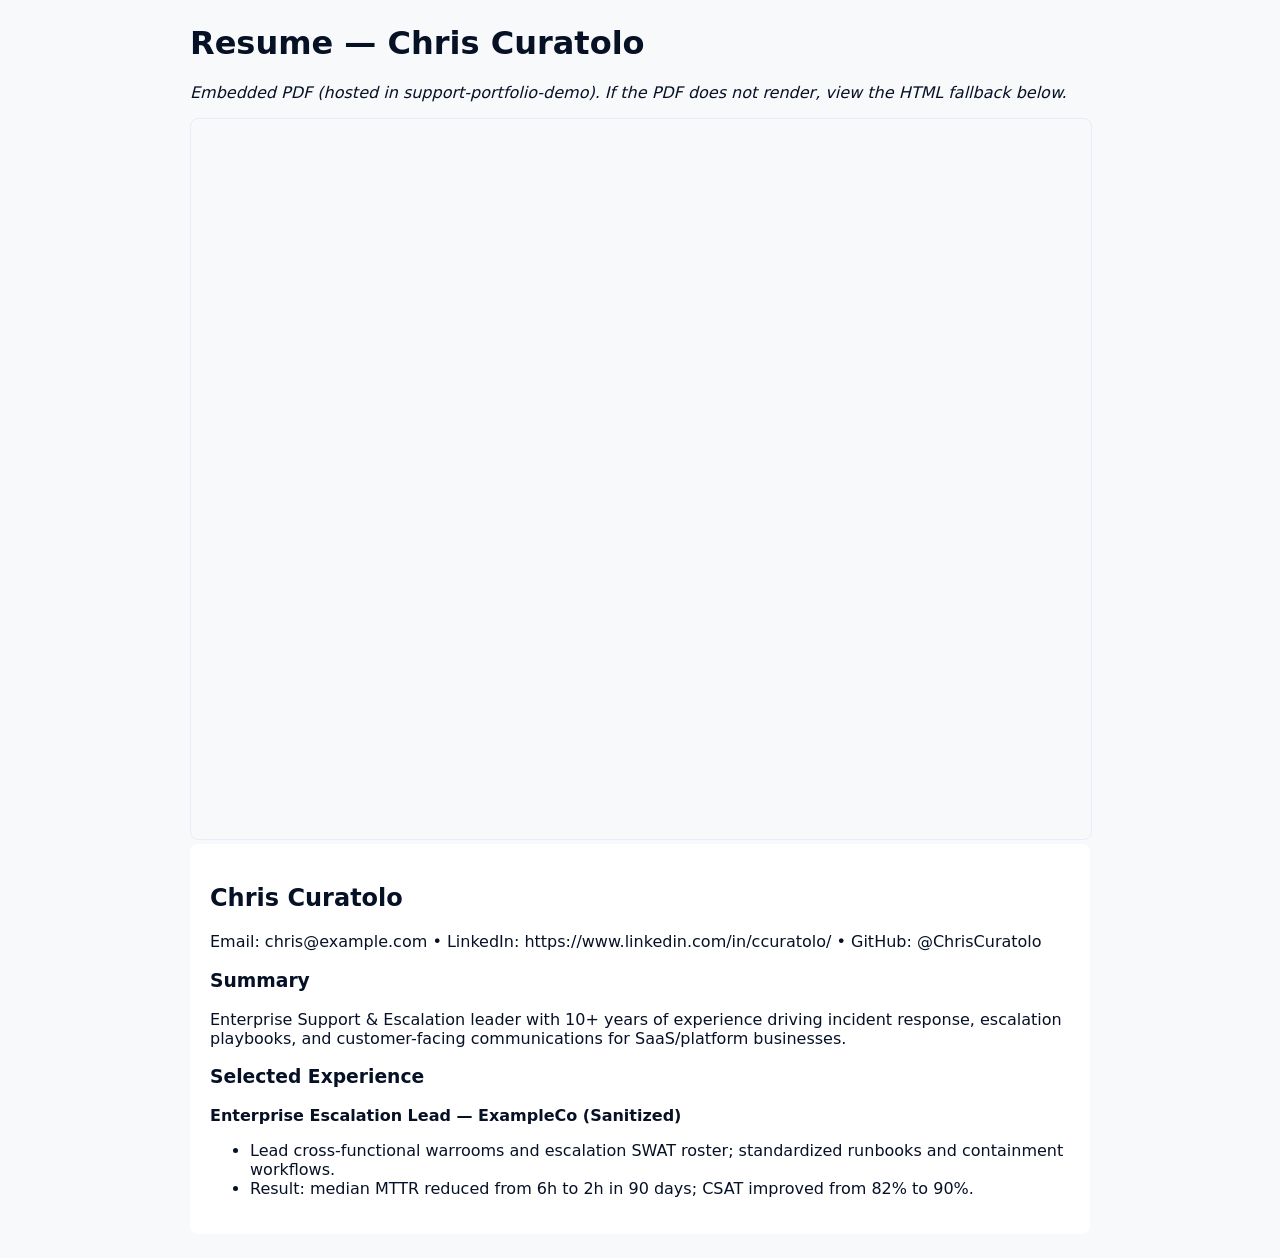
==== resume.html @ fec5a5b6 "Add embedded resume.html and update index.html in dev-manager-portfolio to link to resume.html" ====
<!doctype html>
<html lang="en">
<head>
  <meta charset="utf-8" />
  <meta name="viewport" content="width=device-width,initial-scale=1" />
  <title>Resume — Chris Curatolo</title>
  <link rel="stylesheet" href="styles.css" />
  <style>
    .resume-frame{width:100%;height:80vh;border:1px solid #e6eef8;border-radius:8px}
    .resume-fallback{background:#fff;padding:20px;border-radius:8px}
  </style>
</head>
<body>
  <main style="max-width:900px;margin:24px auto;padding:0 16px">
    <h1>Resume — Chris Curatolo</h1>
    <p><em>Embedded PDF (hosted in support-portfolio-demo). If the PDF does not render, view the HTML fallback below.</em></p>

    <iframe class="resume-frame" src="https://raw.githubusercontent.com/ChrisCuratolo/support-portfolio-demo/main/Profile%20(1).pdf" title="Resume PDF" aria-label="Resume PDF embed"></iframe>

    <section class="resume-fallback">
      <h2>Chris Curatolo</h2>
      <p>Email: chris@example.com • LinkedIn: https://www.linkedin.com/in/ccuratolo/ • GitHub: @ChrisCuratolo</p>
      <h3>Summary</h3>
      <p>Enterprise Support & Escalation leader with 10+ years of experience driving incident response, escalation playbooks, and customer-facing communications for SaaS/platform businesses.</p>
      <h3>Selected Experience</h3>
      <p><strong>Enterprise Escalation Lead — ExampleCo (Sanitized)</strong></p>
      <ul>
        <li>Lead cross-functional warrooms and escalation SWAT roster; standardized runbooks and containment workflows.</li>
        <li>Result: median MTTR reduced from 6h to 2h in 90 days; CSAT improved from 82% to 90%.</li>
      </ul>
    </section>
  </main>
</body>
</html>
---- styles.css ----
/* Accessibility and polish updates (matches other repos) */
:root{--bg:#f7f9fb;--accent:#0f4f7a;--muted:#495057}
body{font-family:Inter,system-ui,Segoe UI,Arial,Helvetica,sans-serif;background:var(--bg);color:#071126;margin:0;padding:0}
.skip-link{position:absolute;left:-999px;top:auto;width:1px;height:1px;overflow:hidden}
.skip-link:focus{left:8px;top:8px;width:auto;height:auto;padding:8px;background:#fff;border:1px solid #ddd}
.site-header{background:white;padding:24px;border-bottom:1px solid #e6eef8}
.tagline{color:var(--muted)}
nav a{margin-right:12px;color:var(--accent);text-decoration:none}
nav a:focus{outline:3px solid #cfe9ff;border-radius:4px}
.cards{display:flex;gap:16px;flex-wrap:wrap}
.card{background:white;padding:16px;border-radius:8px;box-shadow:0 1px 4px rgba(12,15,20,0.04);flex:1;min-width:220px}
.ai-panel{background:#fff;padding:12px;border-radius:8px;margin-top:12px}
textarea{width:100%;box-sizing:border-box;padding:10px;border:1px solid #dce6f2;border-radius:6px}
#aiOutput,#aiOutputA,#aiOutputB{background:#eef7ff;padding:12px;border-radius:6px;min-height:80px;color:#071126}
.ab-results{display:flex;gap:12px}
#ab-results pre{white-space:pre-wrap}
#evaluation{margin-top:12px;background:#f8f9fa;padding:10px;border-radius:6px}
footer{padding:16px;text-align:center;color:var(--muted)}
button{background:var(--accent);color:#fff;border:none;padding:8px 12px;border-radius:6px;cursor:pointer}
button:focus{outline:3px solid #cfe9ff}
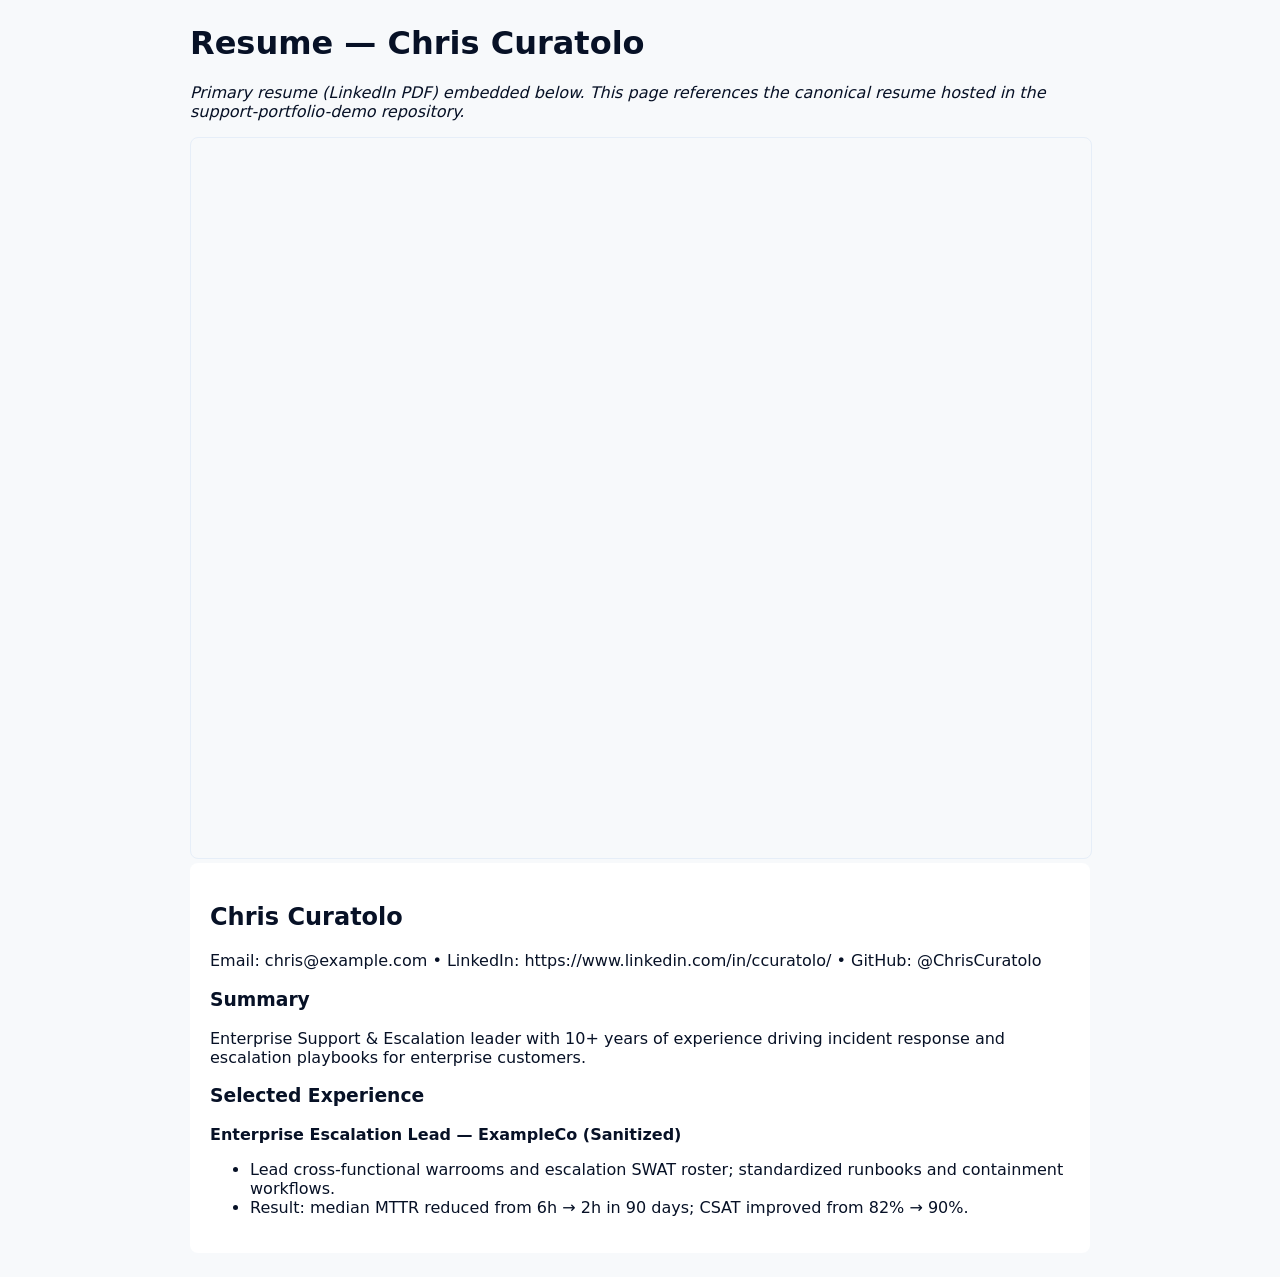
==== commit 3a1db2ee: "Update resume.html to embed canonical resume PDF from support-portfolio-demo (linking canonical copy" ====
--- a/resume.html
+++ b/resume.html
@@ -13,20 +13,22 @@
 <body>
   <main style="max-width:900px;margin:24px auto;padding:0 16px">
     <h1>Resume — Chris Curatolo</h1>
-    <p><em>Embedded PDF (hosted in support-portfolio-demo). If the PDF does not render, view the HTML fallback below.</em></p>
+    <p><em>Primary resume (LinkedIn PDF) embedded below. This page references the canonical resume hosted in the support-portfolio-demo repository.</em></p>
 
     <iframe class="resume-frame" src="https://raw.githubusercontent.com/ChrisCuratolo/support-portfolio-demo/main/Profile%20(1).pdf" title="Resume PDF" aria-label="Resume PDF embed"></iframe>
 
-    <section class="resume-fallback">
+    <section class="resume-fallback" aria-label="HTML resume fallback">
       <h2>Chris Curatolo</h2>
       <p>Email: chris@example.com • LinkedIn: https://www.linkedin.com/in/ccuratolo/ • GitHub: @ChrisCuratolo</p>
+
       <h3>Summary</h3>
-      <p>Enterprise Support & Escalation leader with 10+ years of experience driving incident response, escalation playbooks, and customer-facing communications for SaaS/platform businesses.</p>
+      <p>Enterprise Support & Escalation leader with 10+ years of experience driving incident response and escalation playbooks for enterprise customers.</p>
+
       <h3>Selected Experience</h3>
       <p><strong>Enterprise Escalation Lead — ExampleCo (Sanitized)</strong></p>
       <ul>
         <li>Lead cross-functional warrooms and escalation SWAT roster; standardized runbooks and containment workflows.</li>
-        <li>Result: median MTTR reduced from 6h to 2h in 90 days; CSAT improved from 82% to 90%.</li>
+        <li>Result: median MTTR reduced from 6h → 2h in 90 days; CSAT improved from 82% → 90%.</li>
       </ul>
     </section>
   </main>
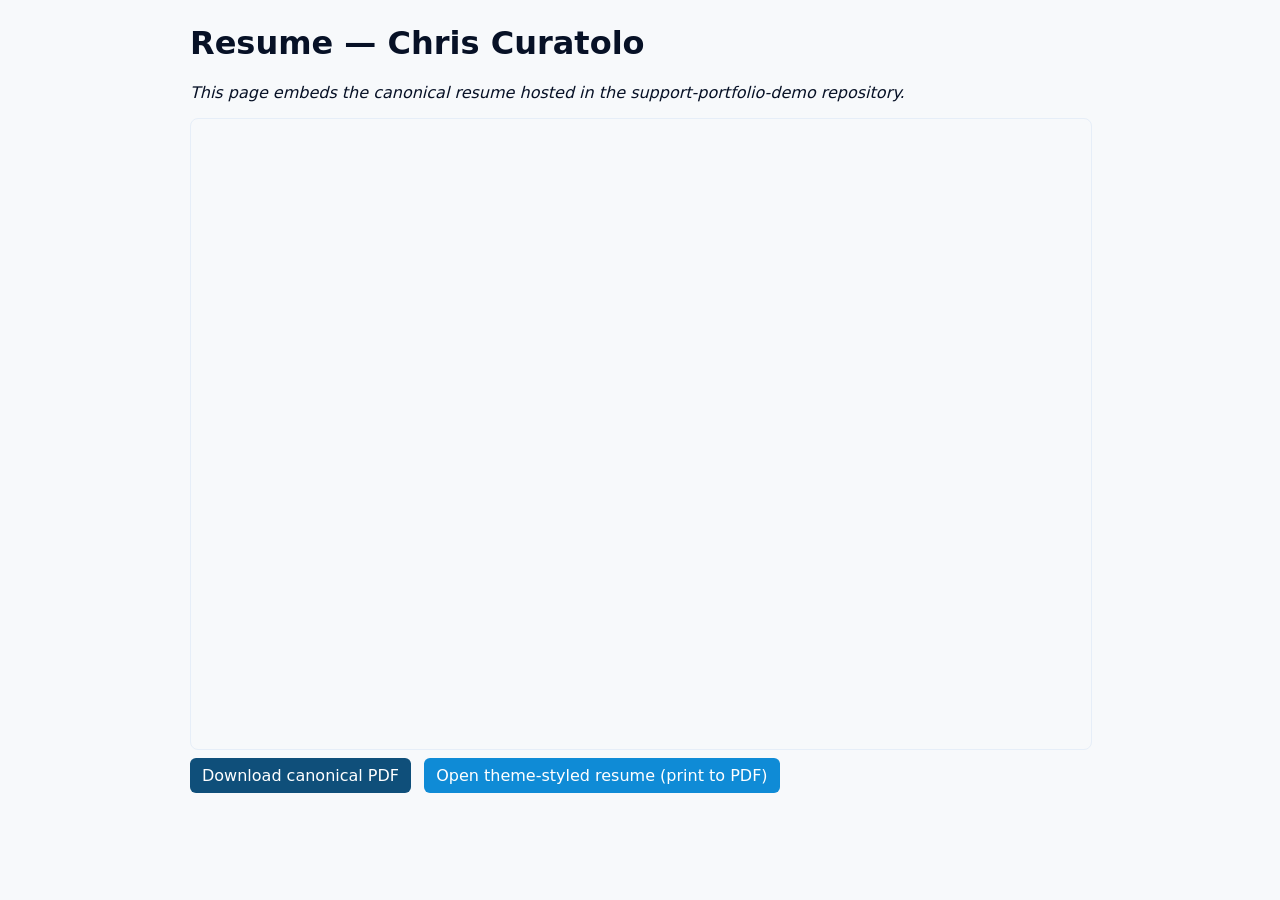
==== commit e83b38b8: "Update dev-manager-portfolio resume page to link canonical PDF and theme resume; update index to mai" ====
--- a/resume.html
+++ b/resume.html
@@ -5,32 +5,18 @@
   <meta name="viewport" content="width=device-width,initial-scale=1" />
   <title>Resume — Chris Curatolo</title>
   <link rel="stylesheet" href="styles.css" />
-  <style>
-    .resume-frame{width:100%;height:80vh;border:1px solid #e6eef8;border-radius:8px}
-    .resume-fallback{background:#fff;padding:20px;border-radius:8px}
-  </style>
 </head>
 <body>
   <main style="max-width:900px;margin:24px auto;padding:0 16px">
     <h1>Resume — Chris Curatolo</h1>
-    <p><em>Primary resume (LinkedIn PDF) embedded below. This page references the canonical resume hosted in the support-portfolio-demo repository.</em></p>
+    <p><em>This page embeds the canonical resume hosted in the support-portfolio-demo repository.</em></p>
 
-    <iframe class="resume-frame" src="https://raw.githubusercontent.com/ChrisCuratolo/support-portfolio-demo/main/Profile%20(1).pdf" title="Resume PDF" aria-label="Resume PDF embed"></iframe>
+    <iframe style="width:100%;height:70vh;border:1px solid #e6eef8;border-radius:8px" src="https://raw.githubusercontent.com/ChrisCuratolo/support-portfolio-demo/main/Profile%20(1).pdf" title="Resume PDF" aria-label="Resume PDF embed"></iframe>
 
-    <section class="resume-fallback" aria-label="HTML resume fallback">
-      <h2>Chris Curatolo</h2>
-      <p>Email: chris@example.com • LinkedIn: https://www.linkedin.com/in/ccuratolo/ • GitHub: @ChrisCuratolo</p>
-
-      <h3>Summary</h3>
-      <p>Enterprise Support & Escalation leader with 10+ years of experience driving incident response and escalation playbooks for enterprise customers.</p>
-
-      <h3>Selected Experience</h3>
-      <p><strong>Enterprise Escalation Lead — ExampleCo (Sanitized)</strong></p>
-      <ul>
-        <li>Lead cross-functional warrooms and escalation SWAT roster; standardized runbooks and containment workflows.</li>
-        <li>Result: median MTTR reduced from 6h → 2h in 90 days; CSAT improved from 82% → 90%.</li>
-      </ul>
-    </section>
+    <div style="margin-top:12px">
+      <a href="https://raw.githubusercontent.com/ChrisCuratolo/support-portfolio-demo/main/Profile%20(1).pdf" target="_blank" rel="noopener" style="background:#0f4f7a;color:#fff;padding:8px 12px;border-radius:6px;text-decoration:none">Download canonical PDF</a>
+      <a href="https://raw.githubusercontent.com/ChrisCuratolo/support-portfolio-demo/main/resume_theme.html" target="_blank" rel="noopener" style="background:#0f8bd6;color:#fff;padding:8px 12px;border-radius:6px;text-decoration:none;margin-left:8px">Open theme-styled resume (print to PDF)</a>
+    </div>
   </main>
 </body>
 </html>
